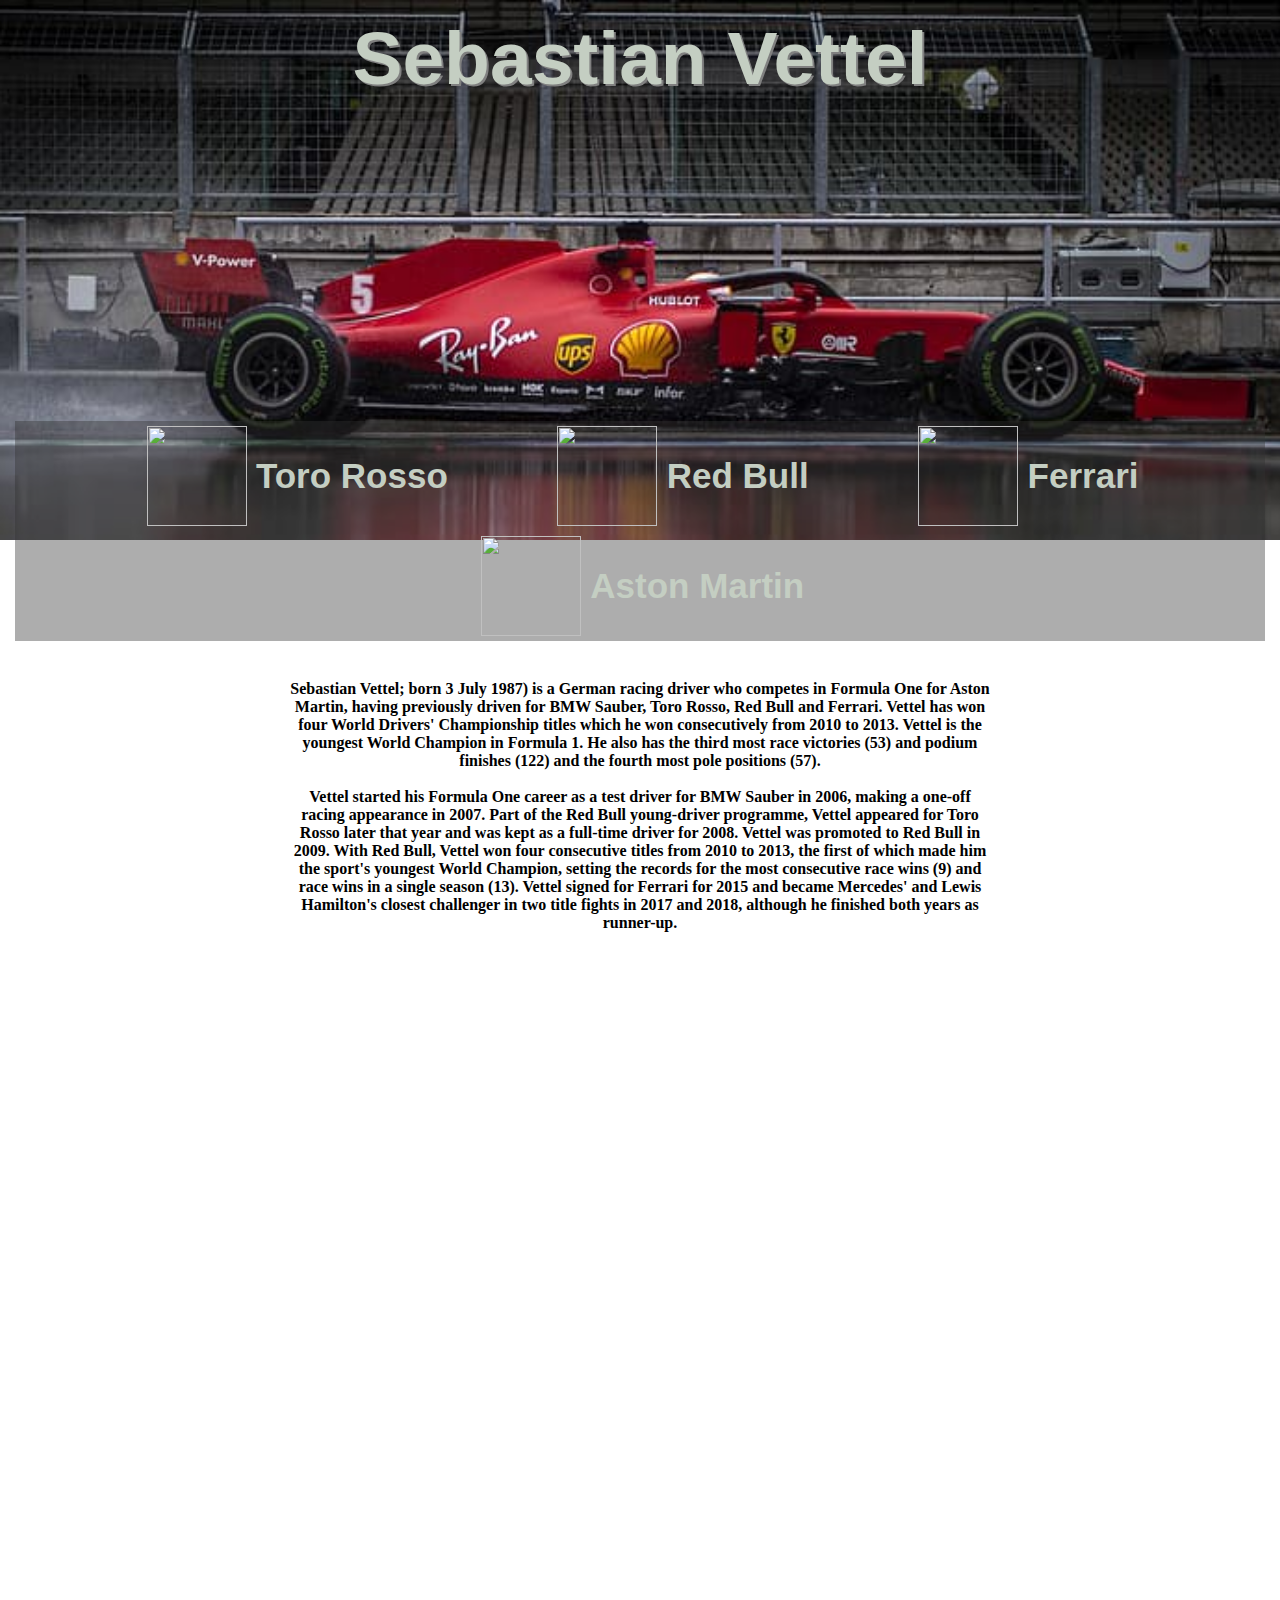
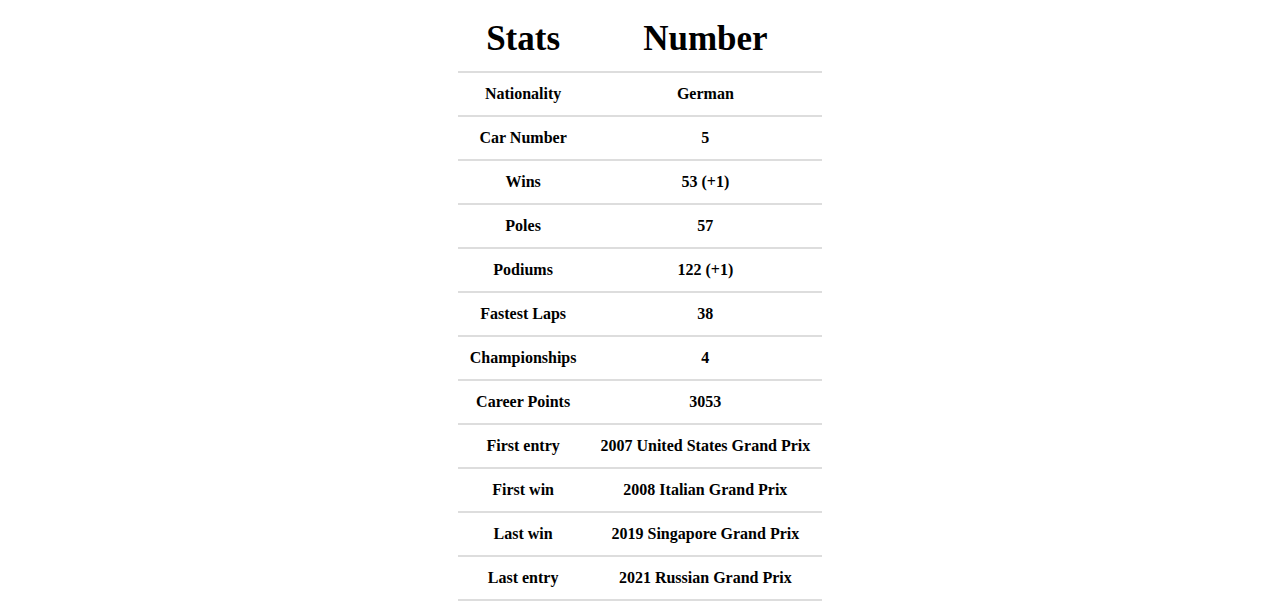
==== index.html @ 670dbe1c "Add files via upload" ====
<!DOCTYPE html>
<html lang="en">

<head>
    <meta charset="UTF-8">
    <meta http-equiv="X-UA-Compatible" content="IE=edge">
    <meta name="viewport" content="width=device-width, initial-scale=1.0">
    <title>weltmeister</title>
    <link rel = "icon" href ="../Codealong2/SebFinger.jpeg"> 
    <link rel="stylesheet" href="index.css">       
    <script src="https://ajax.googleapis.com/ajax/libs/jquery/1.11.0/jquery.min.js"></script>
    <script src="parallax.min.js"></script>
    
</head>

<body>
    <div id = "container1">
    <!-- <div class="parallax" data-parallax="scroll" data-image-src="Seb6.jpg"> -->
            <h1>
                Sebastian Vettel
            </h1>

            <ul>
                <li>
                    <img src="https://www.formula1.com/content/dam/fom-website/teams/2021/alphatauri-logo.png.transform/2col/image.png" width="100px" height="100px">
                    <a href="#">Toro Rosso</a>
                </li>
                <li>
                    <img src="https://www.formula1.com/content/dam/fom-website/teams/2021/red-bull-racing-logo.png.transform/2col/image.png" width="100px" height="100px">
                    <a href="#">Red Bull</a>
                </li>
                <li>
                    <img src="https://www.formula1.com/content/dam/fom-website/teams/2021/ferrari-logo.png.transform/2col/image.png" width="100px" height="100px">
                    <a href="#">Ferrari</a>
                </li>
                <li>
                    <img src="https://www.formula1.com/content/dam/fom-website/teams/2021/aston-martin-logo.png.transform/2col/image.png" width="100px" height="100px">
                    <a href="#">Aston Martin</a>
                </li>
            </ul>
    
    <!-- </div> -->
    </div>
    <div class="Para">
        <p id="paragraph1">
            Sebastian Vettel; born 3 July 1987) is a 
            German racing driver who competes in Formula One for Aston Martin, having previously driven for BMW Sauber, Toro Rosso, 
            Red Bull and Ferrari. Vettel has won four World Drivers' Championship titles which he won consecutively from 2010 to 2013. 
            Vettel is the youngest World Champion in Formula 1. He also has the third most race victories (53) and podium finishes (122) 
            and the fourth most pole positions (57).<br><br>

            Vettel started his Formula One career as a test driver for BMW Sauber in 2006, making a one-off racing appearance in 2007. Part of the 
            Red Bull young-driver programme, Vettel appeared for Toro Rosso later that year and was kept as a full-time driver for 2008. Vettel was 
            promoted to Red Bull in 2009. With Red Bull, Vettel won four consecutive titles from 2010 to 2013, the first of which made him the sport's 
            youngest World Champion, setting the records for the most consecutive race wins (9) and race wins in a single season (13). Vettel signed 
            for Ferrari for 2015 and became Mercedes' and Lewis Hamilton's closest challenger in two title fights in 2017 and 2018, although he finished both 
            years as runner-up.
        </p>

        <div class="parallax" data-parallax="scroll" data-z-index="1" data-position-y ="-1000px" data-image-src="1449621.png">
        </div>

        <table>
            <thead>
              <tr id="table_header">
                <th>Stats</th> <th>Number</th>
              </tr>      
            </thead>
            <tbody>
              <tr>
                <td>Nationality</td> <td>German</td>
              </tr>
              <tr>
                <td>Car Number</td><td>5</td>
              </tr>
              <tr>
                <td>Wins</td><td>53 (+1)</td>
              </tr>
              <tr>
                <td>Poles</td><td>57</td>
              </tr>
              <tr>
                <td>Podiums</td> <td>122 (+1)</td>
              </tr>
              <tr>
                <td>Fastest Laps</td> <td>38</td>
              </tr>
              <tr>
                <td>Championships</td><td>4</td>
              </tr>
              <tr>
                <td>Career Points</td><td>3053</td>
              </tr>
              <tr>
                <td>First entry</td><td>2007 United States Grand Prix</td>
              </tr>
              <tr>
                <td>First win</td><td>2008 Italian Grand Prix</td>
              </tr>
              <tr>
                <td>Last win</td><td>2019 Singapore Grand Prix</td>
              </tr>
              <tr>
                <td>Last entry</td><td>2021 Russian Grand Prix</td>
              </tr>
            </tbody>
          </table>

    </div>
</body>
</html>
---- index.css ----
* {
    margin: 0;
    padding: 0;
}

#paragraph1{
    padding: 50px;
}

#container1{
    border: none;
    padding: 25px;  
    margin: -10px;
    height: 500px;
    font-family: 'Lucida Sans', 'Lucida Sans Regular', 'Lucida Grande', 'Lucida Sans Unicode', Geneva, Verdana, sans-serif;
    background: url("Seb6.jpg") no-repeat center;
    background-size: cover;
    background-attachment:fixed;
}

h1{
    text-align: center;
    color: rgb(196, 206, 194); 
    font-size: 75px; 
    margin: auto;
    text-shadow: 2px 2px grey;
}

li{
    display: inline;
    padding: 50px;
    font-family: 'Lucida Grande', 'Lucida Sans Unicode', Geneva, Verdana, sans-serif;

}

a{
    text-decoration: none;
    color: rgb(196, 206, 194);
    text-align: center;
    vertical-align: middle;
    font-size: 35px;
}

img{
    vertical-align: middle;
    margin: 5px;
}

ul{
    margin-top: 320px;
    text-align: center;
    background-color:rgb(50, 50, 50, 0.4);
    font-weight: bold;
}

.Para{
    margin-top: 100px;
    display: block;
    margin-left: auto;
    margin-right: auto;
    font-weight: bold;
    width: 800px;
    text-align: center;
}

.parallax {
    min-height: 600px;
    background: transparent;
}

/* Table Style */

table{
    background-color: #FFF;
    font-family: Mukta;
    box-shadow: 2px #d4d4d4;
    border-collapse: collapse;
    margin-top: 25px;
    margin-left: auto;
    margin-right: auto;
}
  
th, td {
    padding: 12px;
    text-align: center;
    border-bottom: 2px solid #ddd;
}

#table_header{
    font-size: 35px;
    font-style: normal;
}

tr {
    transition: all .3s ease-in;
    /* transition: all .9s ease-out; */
    cursor: pointer;
}

tr:hover {
    background-color: #f5f5f5;
    transform: scale(1.1);
    box-shadow: 2px 2px 12px rgba(0, 0, 0, 0.2), -1px -1px 8px rgba(0, 0, 0, 0.2);
}
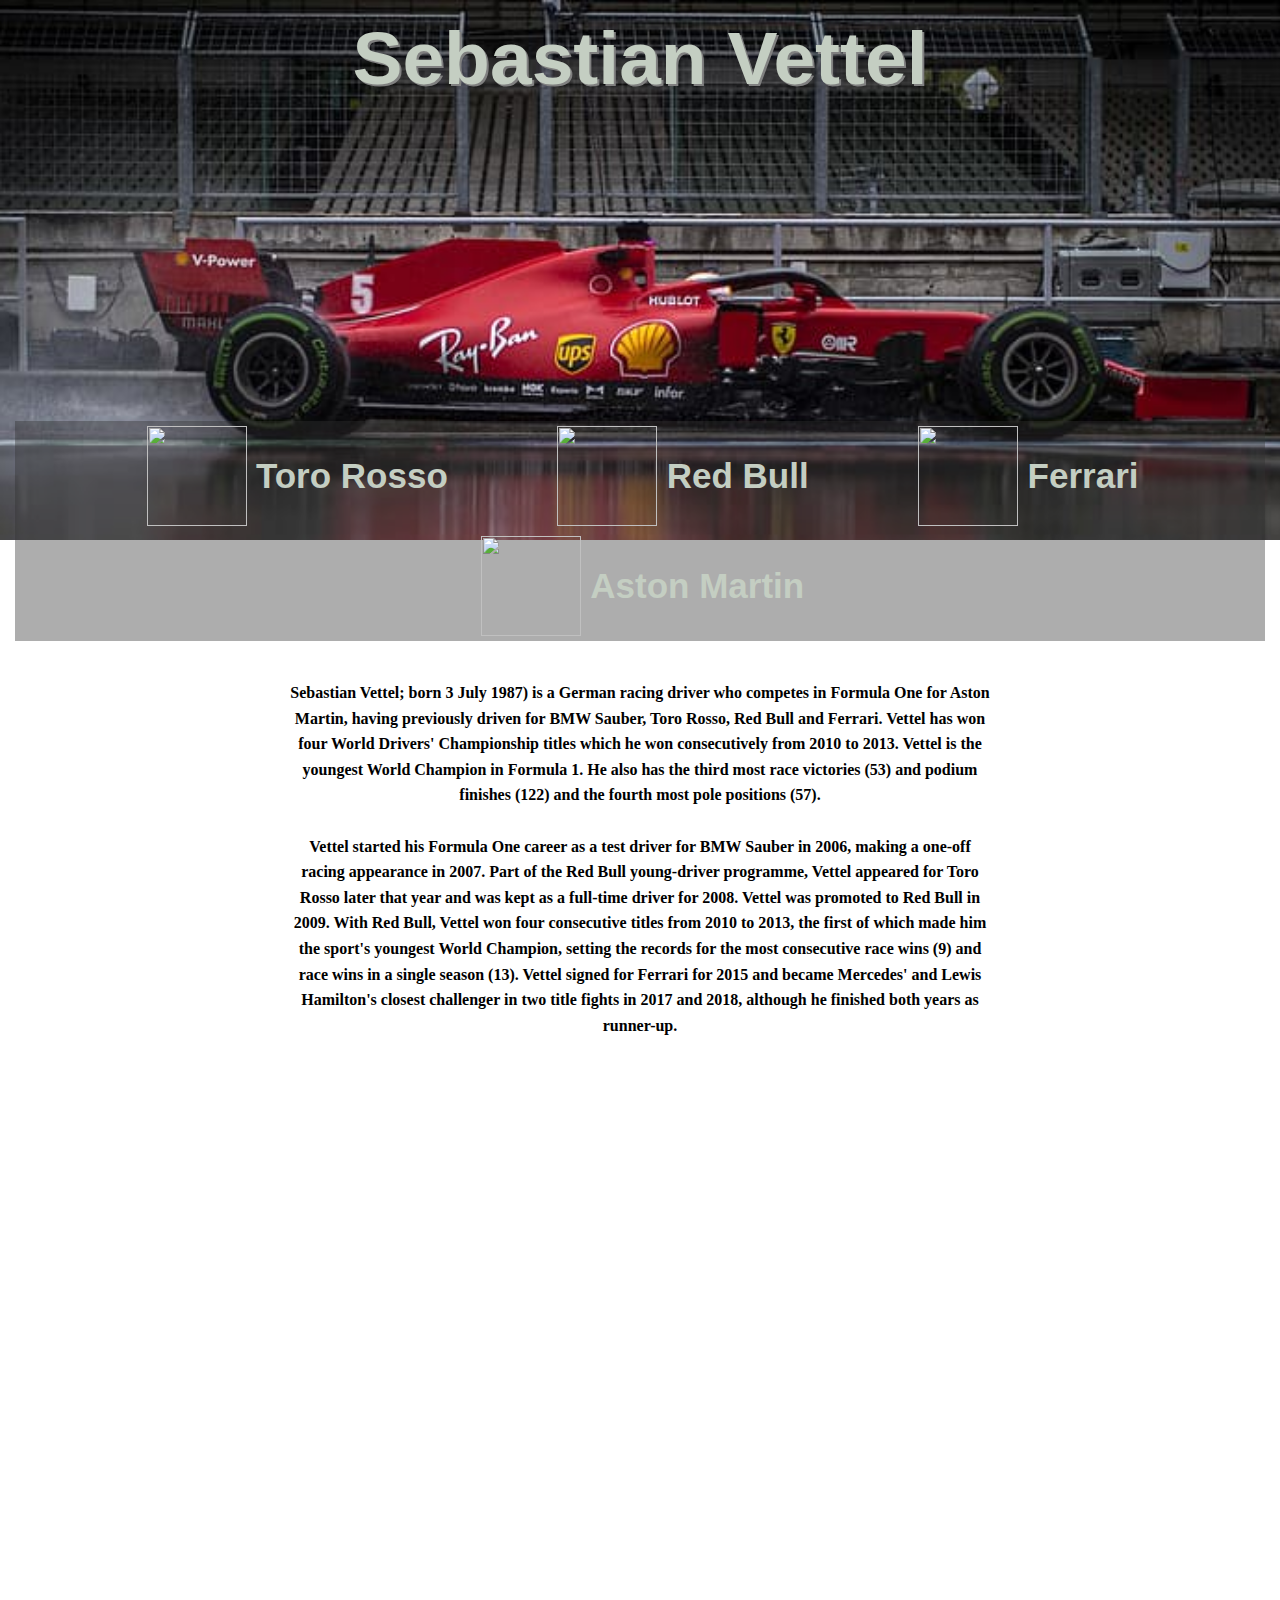
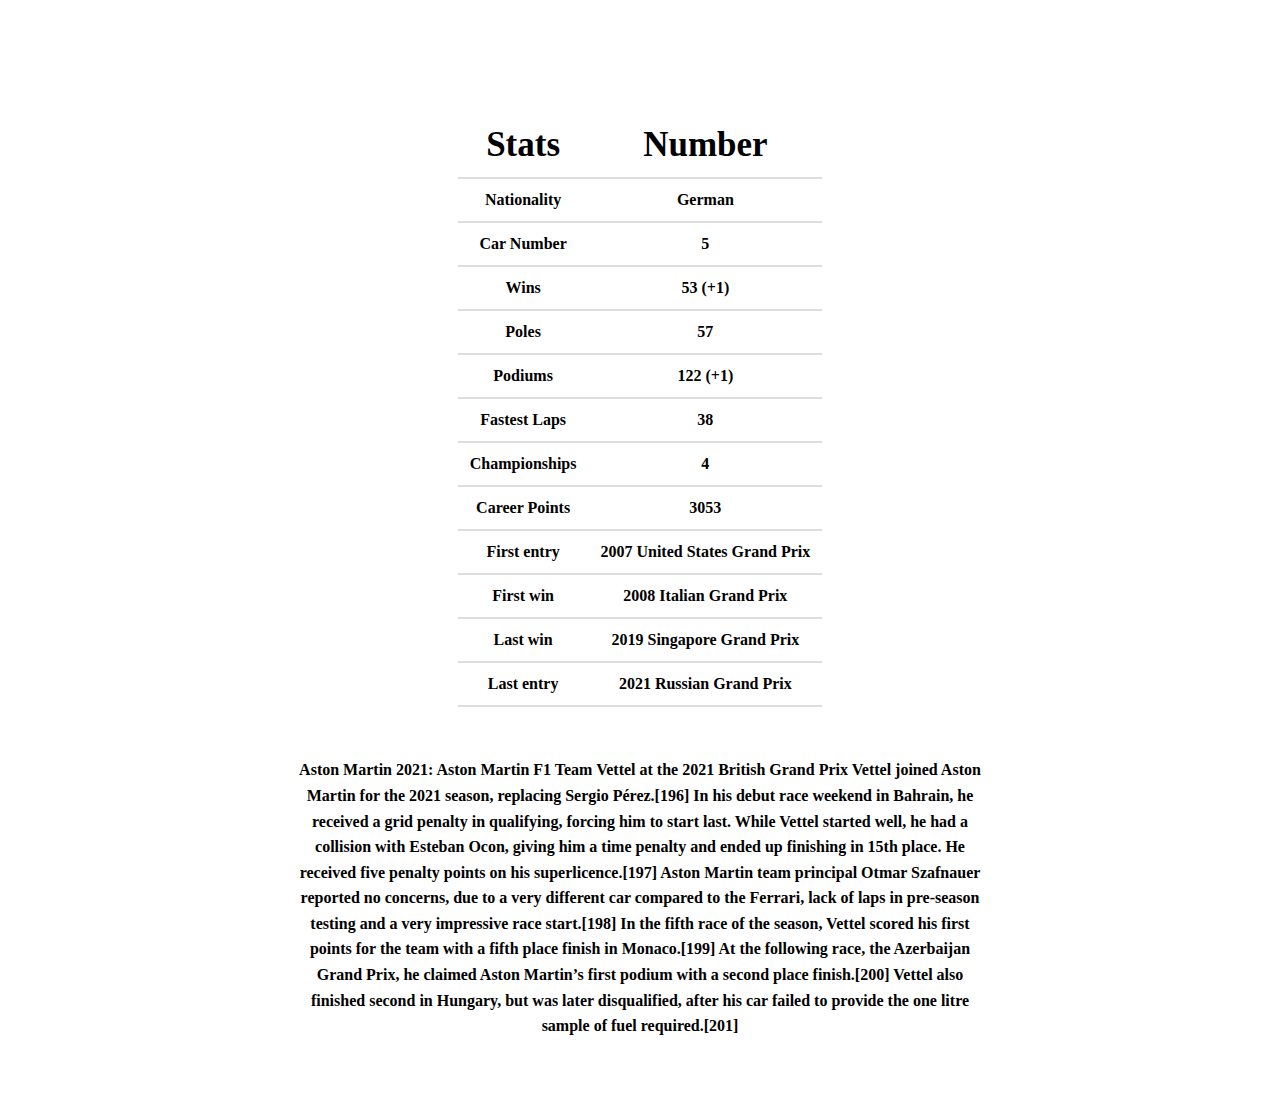
==== commit a9733c50: "Update index.html" ====
--- a/index.html
+++ b/index.html
@@ -105,7 +105,22 @@
               </tr>
             </tbody>
           </table>
-
+          <p id="paragraph1">
+            Aston Martin
+            2021: Aston Martin F1 Team
+            
+            Vettel at the 2021 British Grand Prix
+            Vettel joined Aston Martin for the 2021 season, replacing Sergio Pérez.[196] In his debut race weekend in Bahrain, 
+            he received a grid penalty in qualifying, forcing him to start last. While Vettel started well, he had a collision 
+            with Esteban Ocon, giving him a time penalty and ended up finishing in 15th place. He received five penalty points on his 
+            superlicence.[197] Aston Martin team principal Otmar Szafnauer reported no concerns, due to a very different car compared 
+            to the Ferrari, lack of laps in pre-season testing and a very impressive race start.[198] In the fifth race of the season, 
+            Vettel scored his first points for the team with a fifth place finish in Monaco.[199] At the following race, the Azerbaijan Grand Prix, 
+            he claimed Aston Martin’s first podium with a second place finish.[200] Vettel also finished second in Hungary, but was later disqualified, 
+            after his car failed to provide the one litre sample of fuel required.[201]
+            
+            
+          </p>
     </div>
 </body>
-</html>+</html>
--- a/index.css
+++ b/index.css
@@ -5,6 +5,7 @@
 
 #paragraph1{
     padding: 50px;
+    line-height: 1.6;
 }
 
 #container1{
@@ -102,4 +103,4 @@
     transform: scale(1.1);
     box-shadow: 2px 2px 12px rgba(0, 0, 0, 0.2), -1px -1px 8px rgba(0, 0, 0, 0.2);
 }
-        +        
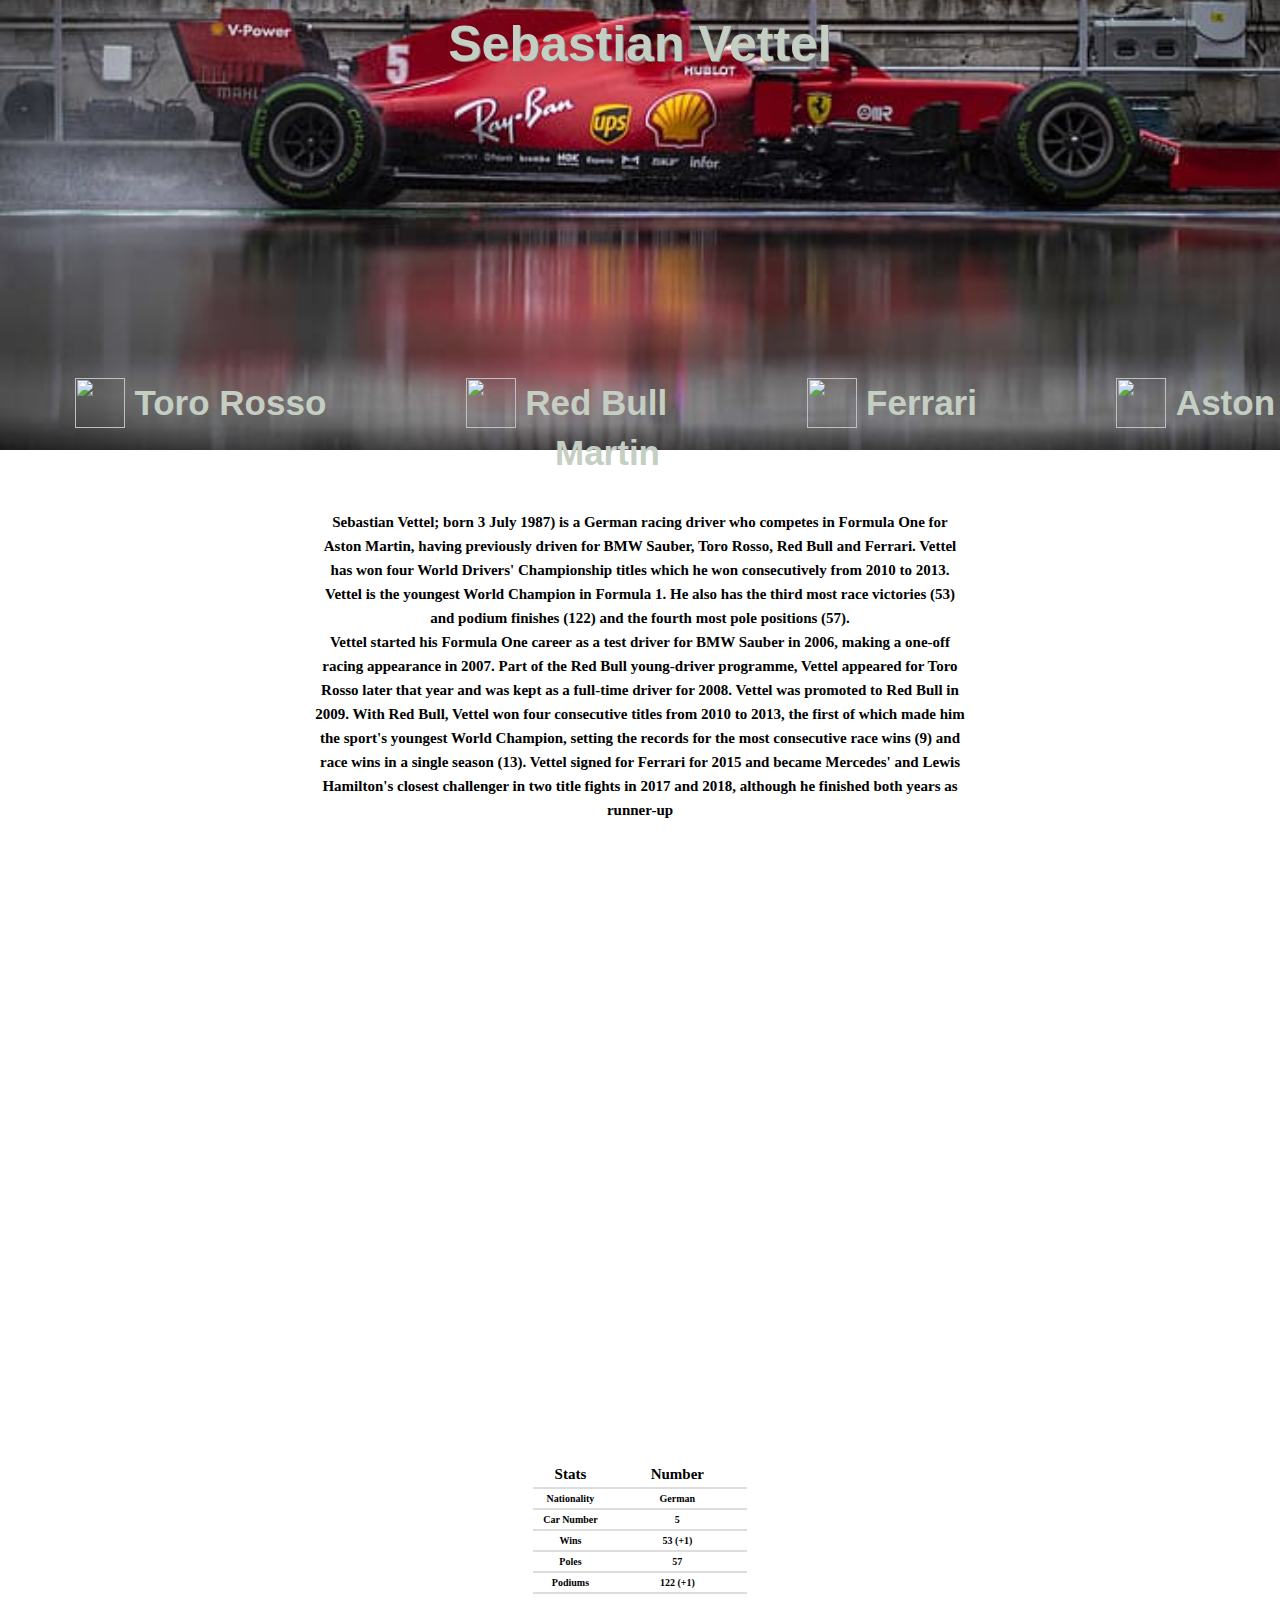
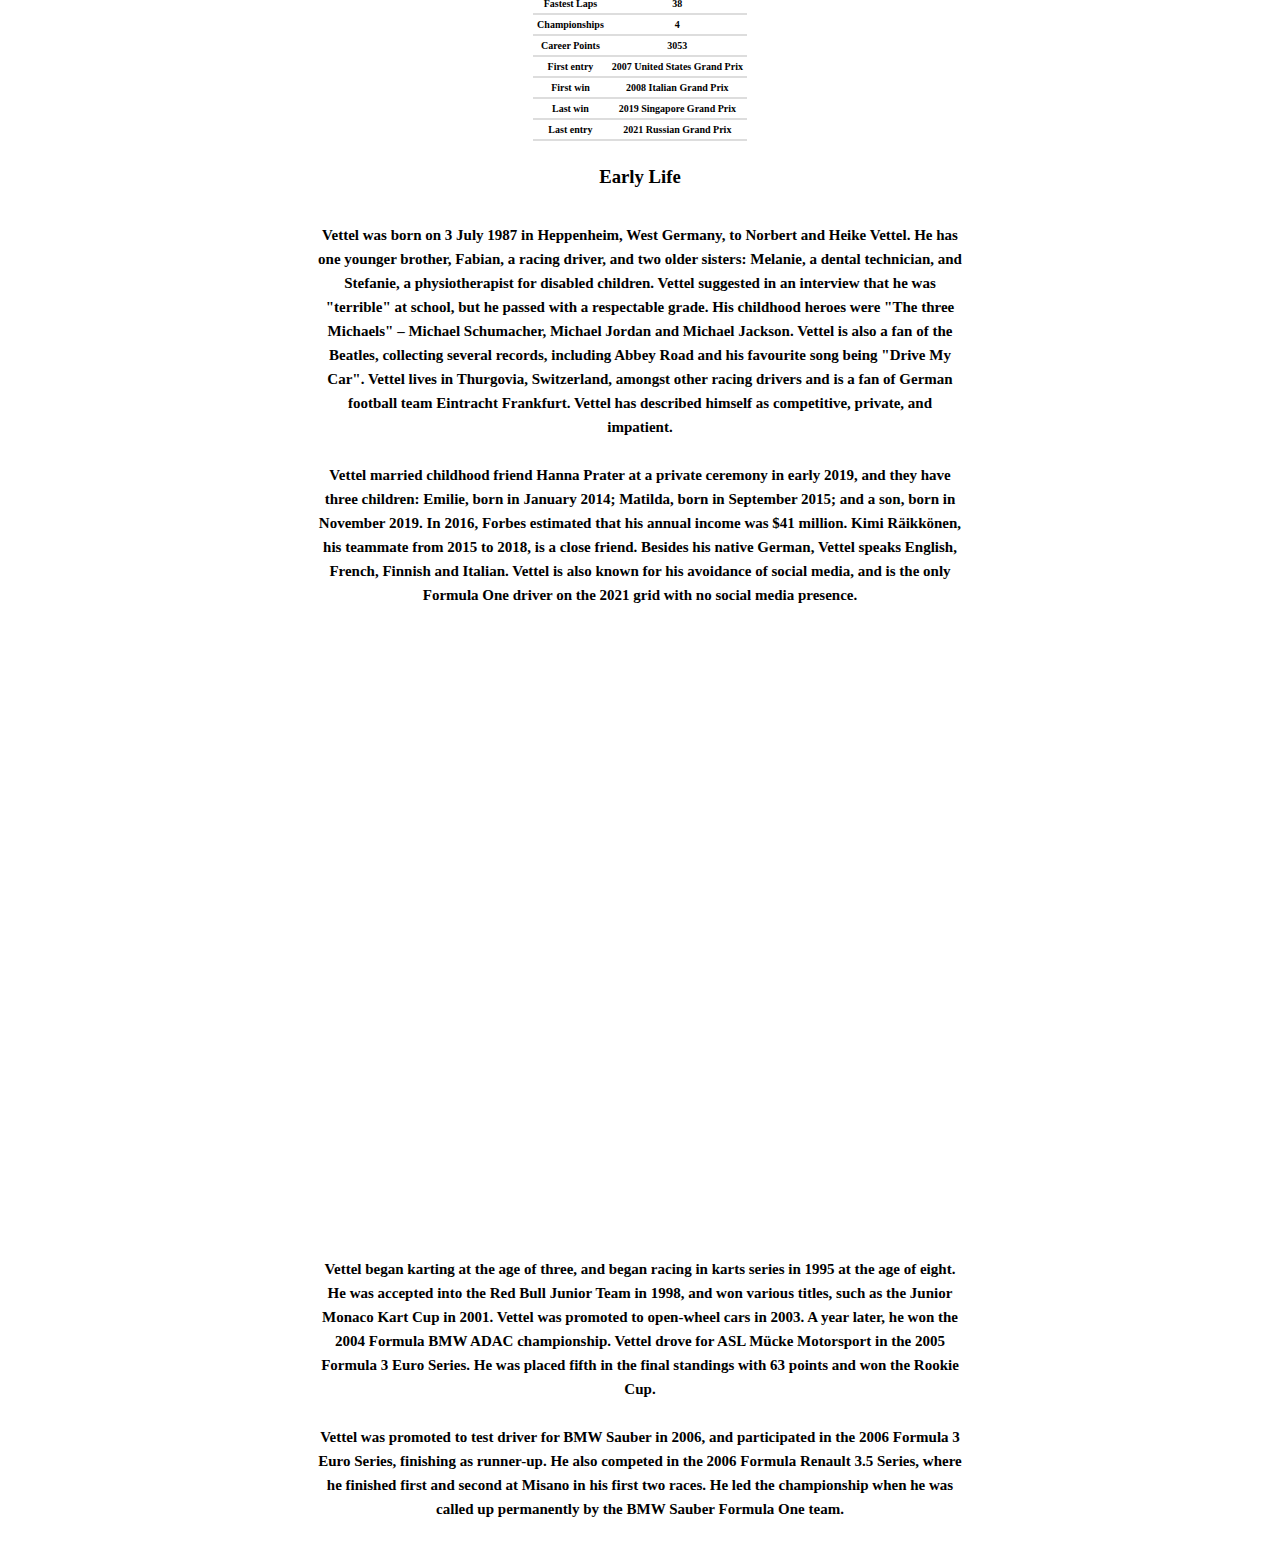
==== commit 31289476: "Update index.html" ====
--- a/index.html
+++ b/index.html
@@ -15,7 +15,7 @@
 
 <body>
     <div id = "container1">
-    <!-- <div class="parallax" data-parallax="scroll" data-image-src="Seb6.jpg"> -->
+
             <h1>
                 Sebastian Vettel
             </h1>
@@ -23,23 +23,21 @@
             <ul>
                 <li>
                     <img src="https://www.formula1.com/content/dam/fom-website/teams/2021/alphatauri-logo.png.transform/2col/image.png" width="100px" height="100px">
-                    <a href="#">Toro Rosso</a>
+                    <a href="torrorosso.html">Toro Rosso</a>
                 </li>
                 <li>
                     <img src="https://www.formula1.com/content/dam/fom-website/teams/2021/red-bull-racing-logo.png.transform/2col/image.png" width="100px" height="100px">
-                    <a href="#">Red Bull</a>
+                    <a href="redbull.html">Red Bull</a>
                 </li>
                 <li>
                     <img src="https://www.formula1.com/content/dam/fom-website/teams/2021/ferrari-logo.png.transform/2col/image.png" width="100px" height="100px">
-                    <a href="#">Ferrari</a>
+                    <a href="ferrari.html">Ferrari</a>
                 </li>
                 <li>
                     <img src="https://www.formula1.com/content/dam/fom-website/teams/2021/aston-martin-logo.png.transform/2col/image.png" width="100px" height="100px">
-                    <a href="#">Aston Martin</a>
+                    <a href="astonmartini.html">Aston Martin</a>
                 </li>
             </ul>
-    
-    <!-- </div> -->
     </div>
     <div class="Para">
         <p id="paragraph1">
@@ -47,23 +45,29 @@
             German racing driver who competes in Formula One for Aston Martin, having previously driven for BMW Sauber, Toro Rosso, 
             Red Bull and Ferrari. Vettel has won four World Drivers' Championship titles which he won consecutively from 2010 to 2013. 
             Vettel is the youngest World Champion in Formula 1. He also has the third most race victories (53) and podium finishes (122) 
-            and the fourth most pole positions (57).<br><br>
+            and the fourth most pole positions (57).<br>
 
             Vettel started his Formula One career as a test driver for BMW Sauber in 2006, making a one-off racing appearance in 2007. Part of the 
             Red Bull young-driver programme, Vettel appeared for Toro Rosso later that year and was kept as a full-time driver for 2008. Vettel was 
             promoted to Red Bull in 2009. With Red Bull, Vettel won four consecutive titles from 2010 to 2013, the first of which made him the sport's 
             youngest World Champion, setting the records for the most consecutive race wins (9) and race wins in a single season (13). Vettel signed 
             for Ferrari for 2015 and became Mercedes' and Lewis Hamilton's closest challenger in two title fights in 2017 and 2018, although he finished both 
-            years as runner-up.
+            years as runner-up
         </p>
 
-        <div class="parallax" data-parallax="scroll" data-z-index="1" data-position-y ="-1000px" data-image-src="1449621.png">
+        <div class="parallax" data-parallax="scroll" data-z-index="1" 
+        data-position-y="-300px" data-image-src="1449621.png">
+        </div>
+
+        <div class="parallax_pad" data-parallax="scroll" data-z-index="1" 
+        data-position-y="-550px" data-image-src="1449621.png">
         </div>
 
         <table>
             <thead>
-              <tr id="table_header">
-                <th>Stats</th> <th>Number</th>
+              <tr>
+                <th style="font-size: 15px;">Stats</th> 
+                <th style="font-size: 15px;">Number</th>
               </tr>      
             </thead>
             <tbody>
@@ -105,22 +109,37 @@
               </tr>
             </tbody>
           </table>
+          <h3 style="padding-top: 25px; padding-bottom: 10px;">
+              Early Life
+          </h3>
           <p id="paragraph1">
-            Aston Martin
-            2021: Aston Martin F1 Team
+
+            Vettel was born on 3 July 1987 in Heppenheim, West Germany, to Norbert and Heike Vettel. He has one younger brother, Fabian, a racing driver, and two older sisters: Melanie, a dental technician, and Stefanie, a physiotherapist for disabled children.
+            Vettel suggested in an interview that he was "terrible" at school, but he passed with a respectable grade. His childhood heroes were "The three Michaels" – Michael Schumacher, Michael Jordan and Michael Jackson. 
+            Vettel is also a fan of the Beatles, collecting several records, including Abbey Road and his favourite song being "Drive My Car". Vettel lives in Thurgovia, Switzerland, amongst other racing drivers and is a fan of German football team Eintracht Frankfurt. Vettel has described himself as competitive, private, and impatient.<br><br>
+            Vettel married childhood friend Hanna Prater at a private ceremony in early 2019, and they have three children: Emilie, born in January 2014; Matilda, born in September 2015; and a son, born in November 2019. In 2016, Forbes estimated that his annual income was $41 million. Kimi Räikkönen, his teammate from 2015 to 2018, is a close friend. 
+            Besides his native German, Vettel speaks English, French, Finnish and Italian. Vettel is also known for his avoidance of social media, and is the only Formula One driver on the 2021 grid with no social media presence.
+        </p>
+
+        <div class="parallax" data-parallax="scroll" data-z-index="1" data-position-y ="-1000px" data-image-src="Seb8.jpg">
+        </div>
+
+        <div class="parallax_pad" data-parallax="scroll" data-z-index="1" data-position-y ="-1000px" data-image-src="Seb8.jpg">
+        </div>
+
+        <p id="paragraph1">
+
+            Vettel began karting at the age of three, and began racing in karts series in 1995 at the age of eight. He was accepted into the Red Bull Junior Team in 1998, and won various titles, such as the Junior Monaco Kart Cup in 2001. 
+            Vettel was promoted to open-wheel cars in 2003. A year later, he won the 2004 Formula BMW ADAC championship.
+
+            Vettel drove for ASL Mücke Motorsport in the 2005 Formula 3 Euro Series. He was placed fifth in the final standings with 63 points and won the Rookie Cup.
+
+            <br><br>
+
+            Vettel was promoted to test driver for BMW Sauber in 2006, and participated in the 2006 Formula 3 Euro Series, finishing as runner-up. He also competed in the 2006 Formula Renault 3.5 Series, where he finished first and second at Misano in his first two races. 
+            He led the championship when he was called up permanently by the BMW Sauber Formula One team.
             
-            Vettel at the 2021 British Grand Prix
-            Vettel joined Aston Martin for the 2021 season, replacing Sergio Pérez.[196] In his debut race weekend in Bahrain, 
-            he received a grid penalty in qualifying, forcing him to start last. While Vettel started well, he had a collision 
-            with Esteban Ocon, giving him a time penalty and ended up finishing in 15th place. He received five penalty points on his 
-            superlicence.[197] Aston Martin team principal Otmar Szafnauer reported no concerns, due to a very different car compared 
-            to the Ferrari, lack of laps in pre-season testing and a very impressive race start.[198] In the fifth race of the season, 
-            Vettel scored his first points for the team with a fifth place finish in Monaco.[199] At the following race, the Azerbaijan Grand Prix, 
-            he claimed Aston Martin’s first podium with a second place finish.[200] Vettel also finished second in Hungary, but was later disqualified, 
-            after his car failed to provide the one litre sample of fuel required.[201]
-            
-            
-          </p>
-    </div>
+        </p>
+    </div> 
 </body>
 </html>
--- a/index.css
+++ b/index.css
@@ -3,33 +3,25 @@
     padding: 0;
 }
 
-#paragraph1{
-    padding: 50px;
-    line-height: 1.6;
-}
-
 #container1{
-    border: none;
-    padding: 25px;  
-    margin: -10px;
-    height: 500px;
     font-family: 'Lucida Sans', 'Lucida Sans Regular', 'Lucida Grande', 'Lucida Sans Unicode', Geneva, Verdana, sans-serif;
-    background: url("Seb6.jpg") no-repeat center;
-    background-size: cover;
+    background-image: url("Seb6.jpg");
+    background-size: contain;
     background-attachment:fixed;
+
 }
 
 h1{
     text-align: center;
     color: rgb(196, 206, 194); 
-    font-size: 75px; 
-    margin: auto;
-    text-shadow: 2px 2px grey;
+    padding-top: 15px;
+    text-shadow: 1px 1px grey;
+    font-size: 25px;
 }
 
 li{
     display: inline;
-    padding: 50px;
+    padding: 5px;
     font-family: 'Lucida Grande', 'Lucida Sans Unicode', Geneva, Verdana, sans-serif;
 
 }
@@ -39,34 +31,48 @@
     color: rgb(196, 206, 194);
     text-align: center;
     vertical-align: middle;
-    font-size: 35px;
+    font-size: 10px;
 }
 
 img{
     vertical-align: middle;
     margin: 5px;
+    height: 15px;
+    width: 15px;
 }
 
 ul{
-    margin-top: 320px;
-    text-align: center;
-    background-color:rgb(50, 50, 50, 0.4);
+    margin-top: 100px;
+    text-align: center;
+    background-color:rgb(50, 50, 50, 0);
     font-weight: bold;
 }
 
 .Para{
-    margin-top: 100px;
+    margin-top: 15px;
+    max-width: 250px;
     display: block;
     margin-left: auto;
     margin-right: auto;
     font-weight: bold;
-    width: 800px;
-    text-align: center;
-}
+    text-align: center;
+}
+
+#paragraph1{
+    padding: 15px;
+    line-height: 1.1;
+    font-size: 9px;
+}
+
 
 .parallax {
-    min-height: 600px;
+    min-height: 200px;
     background: transparent;
+    margin: 10px;
+}
+
+.parallax_pad {
+    display: none;
 }
 
 /* Table Style */
@@ -76,25 +82,20 @@
     font-family: Mukta;
     box-shadow: 2px #d4d4d4;
     border-collapse: collapse;
-    margin-top: 25px;
+    margin-top: 15px;
     margin-left: auto;
     margin-right: auto;
 }
   
 th, td {
-    padding: 12px;
+    padding: 4px;
+    font-size: 10px;
     text-align: center;
     border-bottom: 2px solid #ddd;
-}
-
-#table_header{
-    font-size: 35px;
-    font-style: normal;
 }
 
 tr {
     transition: all .3s ease-in;
-    /* transition: all .9s ease-out; */
     cursor: pointer;
 }
 
@@ -104,3 +105,148 @@
     box-shadow: 2px 2px 12px rgba(0, 0, 0, 0.2), -1px -1px 8px rgba(0, 0, 0, 0.2);
 }
         
+
+/* Tab */
+
+@media only screen and (min-width: 768px) and (max-device-width: 1024px) {
+
+    #paragraph1{
+        padding: 35px;
+        line-height: 1.6;
+    }
+
+    #container1{
+        background-size: contain;
+        background-attachment:fixed;
+        padding: 25px;  
+        margin: -10px;
+    }
+
+    h1{
+        text-shadow: 2px 2px grey;
+        font-size: 35px;
+    }
+
+    .Para{
+        margin-top: 35px;
+        max-width: 450px;
+    }
+
+    .parallax {
+        display: none;
+    }
+
+    .parallax_pad {
+        display: block;
+        min-height: 450px;
+        background: transparent;
+    }
+    
+    #paragraph1{
+        line-height: 1.3;
+        font-size: 15px;
+    }
+
+    li{
+        display: inline;
+    }
+    
+    a{
+        font-size: 20px;
+    }
+    
+    img{
+        vertical-align: middle;
+        height: 35px;
+        width: 35px;
+    }
+
+    ul{
+        margin-top: 140px;
+    }
+
+    table{
+        box-shadow: 2px #d4d4d4;
+        margin-top: 15px;
+        margin-left: auto;
+        margin-right: auto;
+    }
+      
+    th, td {
+        padding: 4px;
+        font-size: 15px;
+        text-align: center;
+        border-bottom: 2px solid #ddd;
+    }
+    
+    tr {
+        transition: all .3s ease-in;
+        cursor: pointer;
+    }
+    
+    tr:hover {
+        background-color: #f5f5f5;
+        transform: scale(1.1);
+        box-shadow: 2px 2px 12px rgba(0, 0, 0, 0.2), -1px -1px 8px rgba(0, 0, 0, 0.2);
+    }
+}
+
+/* Laptop */
+
+@media only screen and (min-width: 1024px){
+
+    #paragraph1{
+        padding: 25px;
+        font-size: 15px;
+        line-height: 1.6;
+    }
+
+    #container1{
+        background-position-y: -230px;
+        height: 450px;
+        background-size: cover;
+    }
+
+    .parallax_pad {
+        min-height: 600px;
+        display: block;
+        margin-left: auto;
+        margin-right: auto;
+    }
+
+    .parallax{
+        display: none;
+    }
+
+    h1{
+        font-size: 50px;
+    }
+
+    .Para{
+        margin-top: 35px;
+        max-width: 700px;
+    }
+
+    li{
+        display: inline;
+        margin: 60px;
+    }
+    
+    a{
+        font-size: 35px;
+    }
+    
+    img{
+        vertical-align: middle;
+        height: 50px;
+        width: 50px;
+    }
+
+    ul{
+        margin-top: 300px;
+    }
+
+    h2{
+        padding-top: 70px;
+    }
+}
